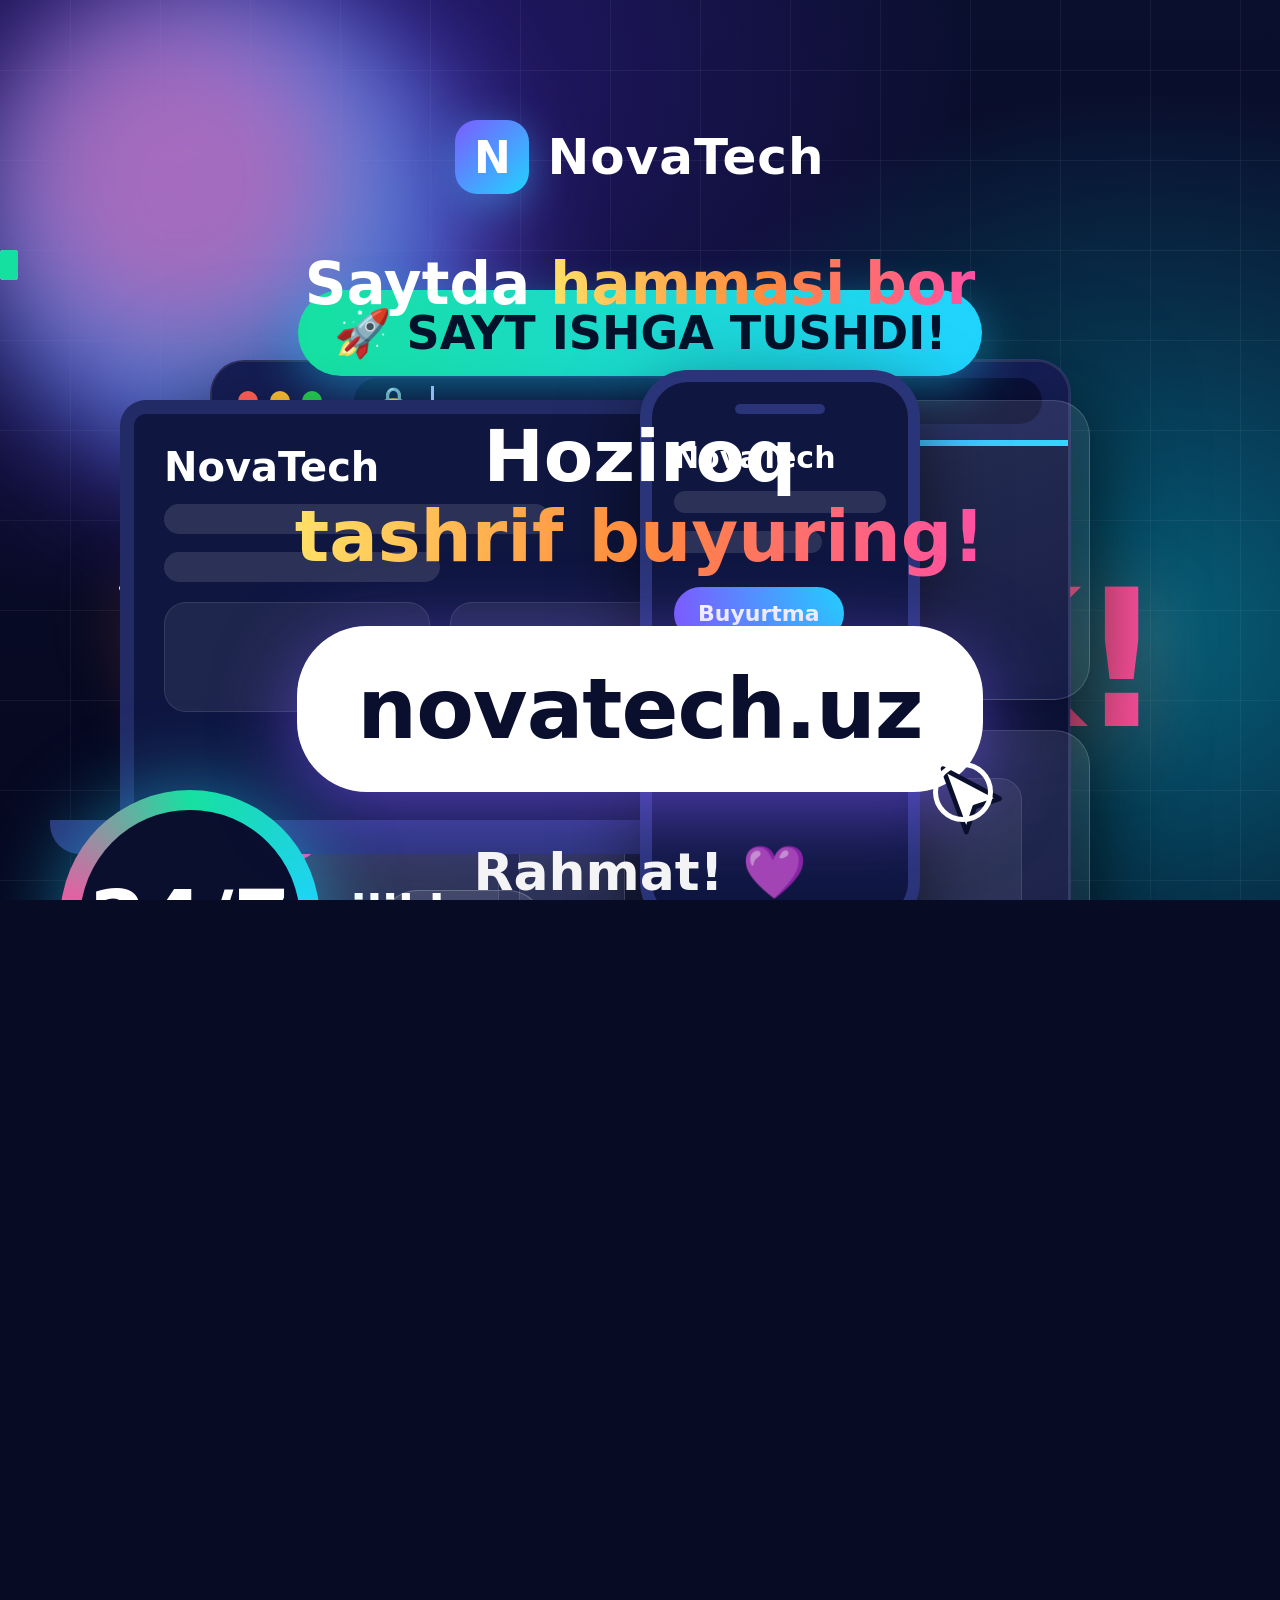
==== reels/scene.html @ 39eaf409 "Add 30s Instagram Reels: new website launch (Uzbek dialogue) Co-Authored-By: Claude Opus 5.5 <norepl" ====
<!doctype html>
<html><head><meta charset="utf-8">
<style>
@font-face{font-family:Inter;src:local("Inter")}
*{box-sizing:border-box;margin:0;padding:0}
html,body{width:1080px;height:1920px;overflow:hidden;background:#070b24;font-family:Inter,"DejaVu Sans",sans-serif;color:#fff}
#stage{position:absolute;inset:0;overflow:hidden}
.abs{position:absolute}
#bg{inset:0;background:radial-gradient(1200px 900px at 20% 10%,#2b1a7a 0%,transparent 60%),radial-gradient(1000px 900px at 90% 70%,#06607a 0%,transparent 60%),linear-gradient(180deg,#0a0f2e,#060820)}
.blob{border-radius:50%;filter:blur(60px);opacity:.55}
#grid{inset:-200px;background-image:linear-gradient(rgba(255,255,255,.05) 1px,transparent 1px),linear-gradient(90deg,rgba(255,255,255,.05) 1px,transparent 1px);background-size:90px 90px}
/* logo */
#logo{left:0;right:0;top:120px;display:flex;justify-content:center;align-items:center;gap:18px}
.mark{width:74px;height:74px;border-radius:22px;background:linear-gradient(135deg,#7c5cff,#20d3ff);display:grid;place-items:center;font-weight:900;font-size:44px;box-shadow:0 10px 40px rgba(64,180,255,.45)}
.brand{font-size:50px;font-weight:800;letter-spacing:1px}
.scene{left:0;right:0;top:250px;height:820px;display:flex;align-items:center;justify-content:center}
/* scene1 */
#yang{font-size:190px;font-weight:900;letter-spacing:-4px;background:linear-gradient(90deg,#ffe066,#ff8a3d,#ff4fa3);-webkit-background-clip:text;color:transparent;filter:drop-shadow(0 12px 40px rgba(255,120,80,.45))}
.ray{width:14px;height:120px;border-radius:7px;background:linear-gradient(#ffe066,#ff4fa3);left:50%;top:50%;transform-origin:50% 0}
#s1sub{top:640px;left:0;right:0;text-align:center;font-size:50px;font-weight:700}
#s1sub span{display:inline-block;padding:14px 34px;border-radius:40px;background:rgba(5,8,30,.8);border:2px solid rgba(255,255,255,.18)}
/* browser */
#browser{width:860px;height:600px;border-radius:34px;background:#0f1640;border:2px solid rgba(255,255,255,.12);box-shadow:0 40px 120px rgba(0,0,0,.6),0 0 0 1px rgba(124,92,255,.3);overflow:hidden}
.bar{height:78px;background:#151d52;display:flex;align-items:center;padding:0 26px;gap:12px}
.dot{width:20px;height:20px;border-radius:50%}
.url{margin-left:20px;flex:1;height:46px;border-radius:23px;background:#0a1036;display:flex;align-items:center;padding:0 22px;font-size:28px;color:#b9c4ff;gap:10px}
.prog{height:6px;background:linear-gradient(90deg,#7c5cff,#20d3ff)}
.hero{padding:40px 46px}
.hline{height:30px;border-radius:15px;background:rgba(255,255,255,.12);margin-bottom:18px}
.btn{display:inline-block;padding:18px 40px;border-radius:40px;background:linear-gradient(90deg,#7c5cff,#20d3ff);font-weight:800;font-size:30px;margin-top:16px}
.tiles{display:flex;gap:20px;margin-top:34px}
.tile{flex:1;height:150px;border-radius:22px;background:rgba(255,255,255,.07);border:1px solid rgba(255,255,255,.1)}
#launch{left:0;right:0;top:40px;text-align:center}
.pill{display:inline-block;padding:16px 36px;border-radius:50px;background:linear-gradient(90deg,#16e0a0,#20d3ff);color:#04112a;font-weight:900;font-size:46px;box-shadow:0 14px 50px rgba(32,211,255,.45)}
#rocket{font-size:150px}
.conf{width:18px;height:30px;border-radius:4px}
/* features */
#feat{width:900px;display:grid;grid-template-columns:1fr 1fr;gap:30px}
.card{height:300px;border-radius:36px;padding:34px;background:linear-gradient(160deg,rgba(255,255,255,.12),rgba(255,255,255,.03));border:1.5px solid rgba(255,255,255,.16);box-shadow:0 20px 60px rgba(0,0,0,.35)}
.ic{width:96px;height:96px;border-radius:28px;display:grid;place-items:center;font-size:54px;margin-bottom:24px}
.ct{font-size:46px;font-weight:800}
.cs{font-size:28px;opacity:.7;margin-top:8px}
#ftitle{top:0;left:0;right:0;text-align:center;font-size:58px;font-weight:800}
/* devices */
#laptop{width:640px;height:420px;border-radius:26px 26px 0 0;background:#0f1640;border:14px solid #222b66;border-bottom:none}
#laptopbase{width:780px;height:34px;border-radius:0 0 30px 30px;background:#2a3478}
#phone{width:280px;height:560px;border-radius:48px;background:#0f1640;border:12px solid #2a3478;box-shadow:0 30px 80px rgba(0,0,0,.6);overflow:hidden}
.scr{padding:22px}
#b247{width:260px;height:260px;border-radius:50%;background:conic-gradient(#16e0a0,#20d3ff,#7c5cff,#ff4fa3,#16e0a0);display:grid;place-items:center;box-shadow:0 0 80px rgba(32,211,255,.5)}
#b247 div{width:220px;height:220px;border-radius:50%;background:#0a0f2e;display:grid;place-items:center;font-size:82px;font-weight:900}
.chip{padding:16px 30px;border-radius:40px;background:rgba(255,255,255,.1);border:1.5px solid rgba(255,255,255,.2);font-size:36px;font-weight:700}
/* cta */
#ctaurl{padding:34px 60px;border-radius:70px;background:#fff;color:#0a0f2e;font-size:84px;font-weight:900;letter-spacing:-1px;box-shadow:0 20px 80px rgba(124,92,255,.6)}
#cursor{width:80px;height:80px}
#ctah{font-size:72px;font-weight:900;text-align:center;line-height:1.1}
.grad{background:linear-gradient(90deg,#ffe066,#ff8a3d,#ff4fa3);-webkit-background-clip:text;color:transparent}
/* subtitle + characters */
#sub{left:70px;right:70px;top:1085px;min-height:150px;display:flex;align-items:center;justify-content:center}
#subbox{padding:24px 38px;border-radius:34px;background:rgba(5,8,30,.72);border:2px solid rgba(255,255,255,.14);font-size:44px;font-weight:700;line-height:1.28;text-align:center;box-shadow:0 14px 40px rgba(0,0,0,.4)}
#subbox b{color:#ffe066}
.who{font-size:28px;font-weight:800;letter-spacing:2px;text-transform:uppercase;margin-bottom:6px}
.char{top:1305px;width:330px;height:360px}
.nm{position:absolute;left:0;right:0;bottom:-6px;text-align:center}
.nm span{display:inline-block;padding:8px 26px;border-radius:24px;font-size:30px;font-weight:800}
</style></head>
<body><div id="stage">
<div id="bg" class="abs"></div>
<div id="grid" class="abs"></div>
<div class="abs blob" id="blob1" style="width:500px;height:500px;background:#7c5cff"></div>
<div class="abs blob" id="blob2" style="width:420px;height:420px;background:#20d3ff"></div>
<div class="abs blob" id="blob3" style="width:360px;height:360px;background:#ff4fa3"></div>

<div id="logo" class="abs"><div class="mark">N</div><div class="brand" id="brandName">NovaTech</div></div>

<!-- Scene 1 -->
<div id="s1" class="abs scene">
  <div id="rays" class="abs" style="left:0;top:0;width:100%;height:100%"></div>
  <div id="yang">YANGILIK!</div>
  <div id="s1sub" class="abs"><span>Siz uchun katta xabar 📣</span></div>
</div>

<!-- Scene 2 -->
<div id="s2" class="abs scene">
  <div id="launch" class="abs"><span class="pill" id="pill">🚀 SAYT ISHGA TUSHDI!</span></div>
  <div id="browser">
    <div class="bar"><div class="dot" style="background:#ff5f57"></div><div class="dot" style="background:#febc2e"></div><div class="dot" style="background:#28c840"></div>
      <div class="url">🔒 <span id="typed"></span><span id="caret" style="width:3px;height:30px;background:#b9c4ff;display:inline-block"></span></div></div>
    <div class="prog" id="prog"></div>
    <div class="hero" id="hero">
      <div style="font-size:54px;font-weight:900;margin-bottom:12px" id="htitle">Xush kelibsiz!</div>
      <div class="hline" style="width:80%"></div><div class="hline" style="width:60%"></div>
      <div class="btn">Buyurtma berish</div>
      <div class="tiles"><div class="tile"></div><div class="tile"></div><div class="tile"></div></div>
    </div>
  </div>
  <div id="confetti" class="abs" style="inset:0"></div>
</div>

<!-- Scene 3 -->
<div id="s3" class="abs scene" style="flex-direction:column">
  <div id="ftitle" class="abs">Saytda <span class="grad">hammasi bor</span></div>
  <div id="feat" style="margin-top:110px">
    <div class="card"><div class="ic" style="background:#7c5cff">🛠️</div><div class="ct">Xizmatlar</div><div class="cs">To'liq ro'yxat</div></div>
    <div class="card"><div class="ic" style="background:#ff8a3d">💰</div><div class="ct">Narxlar</div><div class="cs">Ochiq va aniq</div></div>
    <div class="card"><div class="ic" style="background:#ff4fa3">📰</div><div class="ct">Yangiliklar</div><div class="cs">Doim yangi</div></div>
    <div class="card"><div class="ic" style="background:#16e0a0">🛒</div><div class="ct">Onlayn buyurtma</div><div class="cs">Bir necha daqiqada</div></div>
  </div>
</div>

<!-- Scene 4 -->
<div id="s4" class="abs scene">
  <div class="abs" id="lapwrap" style="left:120px;top:150px">
    <div id="laptop"><div class="hero" style="padding:30px"><div style="font-size:40px;font-weight:900;margin-bottom:14px">NovaTech</div><div class="hline" style="width:70%"></div><div class="hline" style="width:50%"></div><div class="tiles" style="margin-top:20px"><div class="tile" style="height:110px"></div><div class="tile" style="height:110px"></div></div></div></div>
    <div id="laptopbase" style="margin-left:-70px"></div>
  </div>
  <div class="abs" id="phwrap" style="left:640px;top:120px">
    <div id="phone"><div class="scr"><div style="width:90px;height:10px;border-radius:5px;background:#2a3478;margin:0 auto 26px"></div>
      <div style="font-size:30px;font-weight:900;margin-bottom:16px">NovaTech</div><div class="hline" style="height:22px"></div><div class="hline" style="height:22px;width:70%"></div>
      <div class="btn" style="font-size:22px;padding:14px 24px">Buyurtma</div>
      <div class="tile" style="height:120px;margin-top:22px"></div></div></div>
  </div>
  <div class="abs" id="b247wrap" style="left:60px;top:540px"><div id="b247"><div>24/7</div></div></div>
  <div class="abs chip" id="chip1" style="left:380px;top:640px">⚡ Tez</div>
  <div class="abs chip" id="chip2" style="left:620px;top:720px">📱 Har qurilmada</div>
</div>

<!-- Scene 5 -->
<div id="s5" class="abs scene" style="flex-direction:column;gap:50px">
  <div id="ctah">Hoziroq<br><span class="grad">tashrif buyuring!</span></div>
  <div style="position:relative"><div id="ctaurl"><span id="dom">novatech.uz</span></div>
    <svg id="cursor" class="abs" viewBox="0 0 24 24" style="right:-30px;bottom:-50px"><path d="M3 2l7 19 2.5-7.5L20 11z" fill="#fff" stroke="#0a0f2e" stroke-width="1.4" stroke-linejoin="round"/></svg>
    <div id="ripple" class="abs" style="width:60px;height:60px;border-radius:50%;border:5px solid #fff;right:-10px;bottom:-30px"></div></div>
  <div id="thanks" style="font-size:52px;font-weight:800;opacity:.95">Rahmat! 💜</div>
</div>

<div id="sub" class="abs"><div id="subbox"></div></div>

<!-- characters -->
<div class="abs char" id="cM" style="left:70px"><svg viewBox="0 0 330 360" width="330" height="360">
  <ellipse cx="165" cy="350" rx="120" ry="12" fill="rgba(0,0,0,.35)"/>
  <g id="mBody"><path d="M45 360 Q50 250 165 240 Q280 250 285 360Z" fill="#7c5cff"/><path d="M140 245 L165 300 L190 245Z" fill="#fff"/>
  <g id="mHead"><path d="M78 150 Q70 50 165 45 Q262 50 252 150 Q262 230 240 250 L90 250 Q68 230 78 150Z" fill="#2b1608"/>
  <rect x="148" y="200" width="34" height="46" rx="12" fill="#e9b48f"/>
  <ellipse cx="165" cy="150" rx="72" ry="84" fill="#f2c4a0"/>
  <path d="M93 130 Q110 60 175 70 Q230 72 240 135 Q225 95 170 95 Q120 95 93 130Z" fill="#2b1608"/>
  <circle cx="165" cy="48" r="30" fill="#2b1608"/>
  <ellipse cx="96" cy="160" rx="10" ry="16" fill="#e9b48f"/><ellipse cx="234" cy="160" rx="10" ry="16" fill="#e9b48f"/>
  <circle cx="96" cy="178" r="5" fill="#ffd34d"/><circle cx="234" cy="178" r="5" fill="#ffd34d"/>
  <g id="mEyes"><ellipse cx="138" cy="150" rx="8" ry="10" fill="#1b1030"/><ellipse cx="192" cy="150" rx="8" ry="10" fill="#1b1030"/></g>
  <path d="M124 128 Q138 120 152 128" stroke="#2b1608" stroke-width="5" fill="none" stroke-linecap="round"/><path d="M178 128 Q192 120 206 128" stroke="#2b1608" stroke-width="5" fill="none" stroke-linecap="round"/>
  <ellipse cx="118" cy="182" rx="13" ry="8" fill="#ff8fa3" opacity=".55"/><ellipse cx="212" cy="182" rx="13" ry="8" fill="#ff8fa3" opacity=".55"/>
  <ellipse id="mMouth" cx="165" cy="196" rx="16" ry="4" fill="#9c2742"/></g></g>
  </svg><div class="nm"><span style="background:#7c5cff">Madina</span></div></div>

<div class="abs char" id="cS" style="right:70px"><svg viewBox="0 0 330 360" width="330" height="360">
  <ellipse cx="165" cy="350" rx="120" ry="12" fill="rgba(0,0,0,.35)"/>
  <g id="sBody"><path d="M45 360 Q50 250 165 240 Q280 250 285 360Z" fill="#0aa6c9"/><path d="M135 243 L165 290 L195 243Z" fill="#fff"/><path d="M158 262 L172 262 L176 330 L165 345 L154 330Z" fill="#0a0f2e"/>
  <g id="sHead"><rect x="148" y="200" width="34" height="46" rx="12" fill="#c98c62"/>
  <ellipse cx="165" cy="150" rx="70" ry="82" fill="#dca37a"/>
  <path d="M95 135 Q90 60 165 58 Q245 60 236 135 Q228 100 200 92 Q160 110 110 100 Q100 115 95 135Z" fill="#1a1a2e"/>
  <ellipse cx="96" cy="158" rx="10" ry="16" fill="#c98c62"/><ellipse cx="234" cy="158" rx="10" ry="16" fill="#c98c62"/>
  <g id="sEyes"><ellipse cx="138" cy="150" rx="8" ry="10" fill="#1b1030"/><ellipse cx="192" cy="150" rx="8" ry="10" fill="#1b1030"/></g>
  <path d="M122 126 L154 124" stroke="#1a1a2e" stroke-width="7" stroke-linecap="round"/><path d="M176 124 L208 126" stroke="#1a1a2e" stroke-width="7" stroke-linecap="round"/>
  <ellipse id="sMouth" cx="165" cy="196" rx="16" ry="4" fill="#7a2030"/></g></g>
  </svg><div class="nm"><span style="background:#0aa6c9">Sardor</span></div></div>
</div>

<script>
const $=id=>document.getElementById(id);
const clamp=(x,a=0,b=1)=>Math.max(a,Math.min(b,x));
const lerp=(a,b,x)=>a+(b-a)*x;
const eo=x=>1-Math.pow(1-clamp(x),3);
const eback=x=>{x=clamp(x);const c1=1.70158,c3=c1+1;return 1+c3*Math.pow(x-1,3)+c1*Math.pow(x-1,2)};
const prog=(t,a,d)=>clamp((t-a)/d);
let TL=null;
// confetti + rays setup (deterministic)
function rnd(s){return()=>{s=(s*16807)%2147483647;return s/2147483647}}
const R=rnd(7), conf=[];
const colors=['#ffe066','#ff4fa3','#20d3ff','#16e0a0','#7c5cff','#ff8a3d'];
for(let i=0;i<70;i++){const d=document.createElement('div');d.className='abs conf';d.style.background=colors[i%6];$('confetti').appendChild(d);
  conf.push({el:d,a:R()*Math.PI*2,v:500+R()*700,rot:R()*720-360,dl:R()*0.25})}
const rays=[];for(let i=0;i<16;i++){const d=document.createElement('div');d.className='abs ray';$('rays').appendChild(d);rays.push(d)}

function sceneVis(el,t,a,b,kind){ // enter/exit
  const din=0.45,dout=0.35;
  if(t<a-0.01||t>b+dout){el.style.display='none';return 0}
  el.style.display='flex';
  const pi=eo(prog(t,a,din)), po=prog(t,b,dout);
  const s=lerp(0.85,1,pi)*lerp(1,1.08,po), y=lerp(80,0,pi)+lerp(0,-60,po);
  el.style.opacity=pi*(1-po); el.style.transform=`translateY(${y}px) scale(${s})`;
  return pi*(1-po);
}

window.render=function(t){
  const L=TL.lines, st=i=>L[i].start, en=i=>L[i].end;
  // background motion
  $('blob1').style.transform=`translate(${-100+80*Math.sin(t*.5)}px,${200+60*Math.cos(t*.4)}px)`;
  $('blob2').style.transform=`translate(${700+70*Math.cos(t*.45)}px,${900+80*Math.sin(t*.35)}px)`;
  $('blob3').style.transform=`translate(${600+90*Math.sin(t*.3+1)}px,${50+70*Math.cos(t*.5)}px)`;
  $('grid').style.transform=`translate(${(t*20)%90}px,${(t*30)%90}px)`;
  const lg=eback(prog(t,0.1,0.6));$('logo').style.opacity=clamp(t/0.4);$('logo').style.transform=`scale(${lerp(.6,1,lg)})`;

  // scene windows
  const S1=[0.15,st(1)-0.3],S2=[st(1)-0.3,st(3)-0.3],S3=[st(3)-0.3,st(5)-0.3],S4=[st(5)-0.3,st(7)-0.3],S5=[st(7)-0.3,99];
  // S1
  if(sceneVis($('s1'),t,...S1)){
    const p=eback(prog(t,0.3,0.55)); const pulse=1+0.04*Math.sin(t*9);
    $('yang').style.transform=`scale(${lerp(0.2,1,p)*pulse}) rotate(${lerp(-12,-3,p)}deg)`;
    rays.forEach((r,i)=>{const a=i/16*360+t*20;const len=lerp(0,1,eo(prog(t,0.4,0.6)));r.style.transform=`rotate(${a}deg) translateY(${260+30*Math.sin(t*6+i)}px) scaleY(${len})`;r.style.opacity=.55});
    const ps=eo(prog(t,1.2,0.5));$('s1sub').style.opacity=ps;$('s1sub').style.transform=`translateY(${lerp(30,0,ps)}px)`;
  }
  // S2 browser
  if(sceneVis($('s2'),t,...S2)){
    const dom=TL.domain, tp=prog(t,S2[0]+0.4,1.4); $('typed').textContent=dom.slice(0,Math.round(dom.length*tp));
    $('caret').style.opacity=(Math.floor(t*3)%2)?1:0;
    const lp=prog(t,st(2)-0.2,1.1); $('prog').style.width=(lp*100)+'%';$('prog').style.opacity=lp<1?1:0;
    $('hero').style.opacity=eo(prog(t,st(2)+0.7,0.4));
    const lt=st(2)+0.9, pp=eback(prog(t,lt,0.5));
    $('launch').style.opacity=clamp((t-lt)/0.2);$('pill').style.display='inline-block';$('pill').style.transform=`scale(${lerp(0.3,1,pp)})`;
    $('browser').style.transform=`translateY(${60+6*Math.sin(t*2)}px)`;
    conf.forEach(c=>{const k=t-lt-c.dl; if(k<0){c.el.style.opacity=0;return}
      const x=540+Math.cos(c.a)*c.v*k, y=400+Math.sin(c.a)*c.v*k*0.8+900*k*k;
      c.el.style.opacity=clamp(1-k/1.8);c.el.style.transform=`translate(${x}px,${y}px) rotate(${c.rot*k}deg)`});
  }
  // S3 features
  if(sceneVis($('s3'),t,...S3)){
    const cards=document.querySelectorAll('.card'), c0=st(4), cd=en(4)-c0;
    $('ftitle').style.opacity=eo(prog(t,S3[0]+0.2,0.4));
    cards.forEach((c,i)=>{const p=eback(prog(t,c0+0.15+i*cd*0.22,0.45));
      c.style.opacity=clamp(p*1.5);c.style.transform=`translateY(${lerp(120,0,p)+8*Math.sin(t*2+i)}px) scale(${lerp(.6,1,p)})`});
  }
  // S4 devices
  if(sceneVis($('s4'),t,...S4)){
    const a=S4[0];
    const pl=eo(prog(t,a+0.2,0.6)), pp=eback(prog(t,a+0.5,0.6));
    $('lapwrap').style.transform=`translateX(${lerp(-500,0,pl)}px)`;$('lapwrap').style.opacity=pl;
    $('phwrap').style.transform=`translateY(${lerp(500,0,pp)+10*Math.sin(t*2.2)}px) rotate(${lerp(20,6,pp)}deg)`;
    const b=eback(prog(t,en(6)-1.6,0.6));$('b247wrap').style.transform=`scale(${b}) rotate(${t*10}deg)`;
    $('b247wrap').querySelector('#b247 div').style.transform=`rotate(${-t*10}deg)`;
    const c1=eback(prog(t,st(6)+0.6,0.4)),c2=eback(prog(t,st(6)+1.5,0.4));
    $('chip1').style.transform=`scale(${c1})`;$('chip2').style.transform=`scale(${c2})`;
  }
  // S5 CTA
  if(sceneVis($('s5'),t,...S5)){
    const a=S5[0];
    const h=eback(prog(t,a+0.15,0.5));$('ctah').style.transform=`scale(${h})`;
    const u=eback(prog(t,a+0.35,0.5)), click=st(7)+0.9, cp=prog(t,click,0.25);
    const press=cp>0&&cp<1?1-0.08*Math.sin(cp*Math.PI):1;
    $('ctaurl').style.transform=`scale(${u*press*(1+0.02*Math.sin(t*5))})`;
    const cm=eo(prog(t,a+0.4,0.5));$('cursor').style.transform=`translate(${lerp(260,0,cm)}px,${lerp(200,0,cm)}px) scale(${cp>0&&cp<1?0.85:1})`;
    const rp=prog(t,click,0.6);$('ripple').style.opacity=rp>0&&rp<1?1-rp:0;$('ripple').style.transform=`scale(${1+rp*3})`;
    const th=eback(prog(t,st(8),0.5));$('thanks').style.opacity=clamp(th);$('thanks').style.transform=`scale(${lerp(.5,1,th)})`;
  }
  // subtitles
  let cur=null;for(const l of L){if(t>=l.start-0.12&&t<=l.end+0.22)cur=l}
  const sb=$('subbox');
  if(cur){
    const words=cur.text.replace(/novatech nuqta uz/i,TL.domain).split(' ');
    const fr=clamp((t-cur.start)/(cur.end-cur.start)); const nShown=Math.ceil(fr*words.length);
    const col=cur.who==='M'?'#b9a6ff':'#7fe7ff', name=cur.who==='M'?'Madina':'Sardor';
    sb.innerHTML=`<div class="who" style="color:${col}">${name}</div>`+words.map((w,i)=>i<nShown?`<b>${w}</b>`:w).join(' ');
    const p=eo(prog(t,cur.start-0.12,0.25));sb.style.opacity=p;sb.style.transform=`translateY(${lerp(20,0,p)}px) scale(${lerp(.95,1,p)})`;
    sb.style.display='block';sb.style.fontSize=(cur.text.length>80?39:44)+'px';
  } else sb.style.display='none';
  // characters
  const fi=Math.min(TL.env.M.length-1,Math.floor(t*TL.fps));
  [['M','m','cM'],['S','s','cS']].forEach(([k,p,id],j)=>{
    const e=clamp(TL.env[k][fi]||0,0,1.1); const speaking=cur&&cur.who===k;
    const ent=eback(prog(t,0.2+j*0.2,0.6));
    const sc=speaking?1.06:0.94;
    $(id).style.transform=`translateY(${lerp(400,0,ent)+(speaking?-6*Math.abs(Math.sin(t*7)):0)}px) scale(${sc})`;
    $(id).style.opacity=speaking||!cur?1:0.75;
    $(p+'Mouth').setAttribute('ry',4+e*16);$(p+'Mouth').setAttribute('rx',16-e*3);
    const blink=((t+j*1.3)%3.2)<0.12;$(p+'Eyes').setAttribute('transform',blink?'translate(0,150) scale(1,0.1) translate(0,-150)':'');
    $(p+'Head').setAttribute('transform',`rotate(${(speaking?3:1.2)*Math.sin(t*(speaking?4:1.5)+j)} 165 200)`);
  });
};
window.init=function(tl){TL=tl;$('brandName').textContent=tl.brand;$('dom').textContent=tl.domain;document.querySelector('.mark').textContent=tl.brand[0];};
</script></body></html>
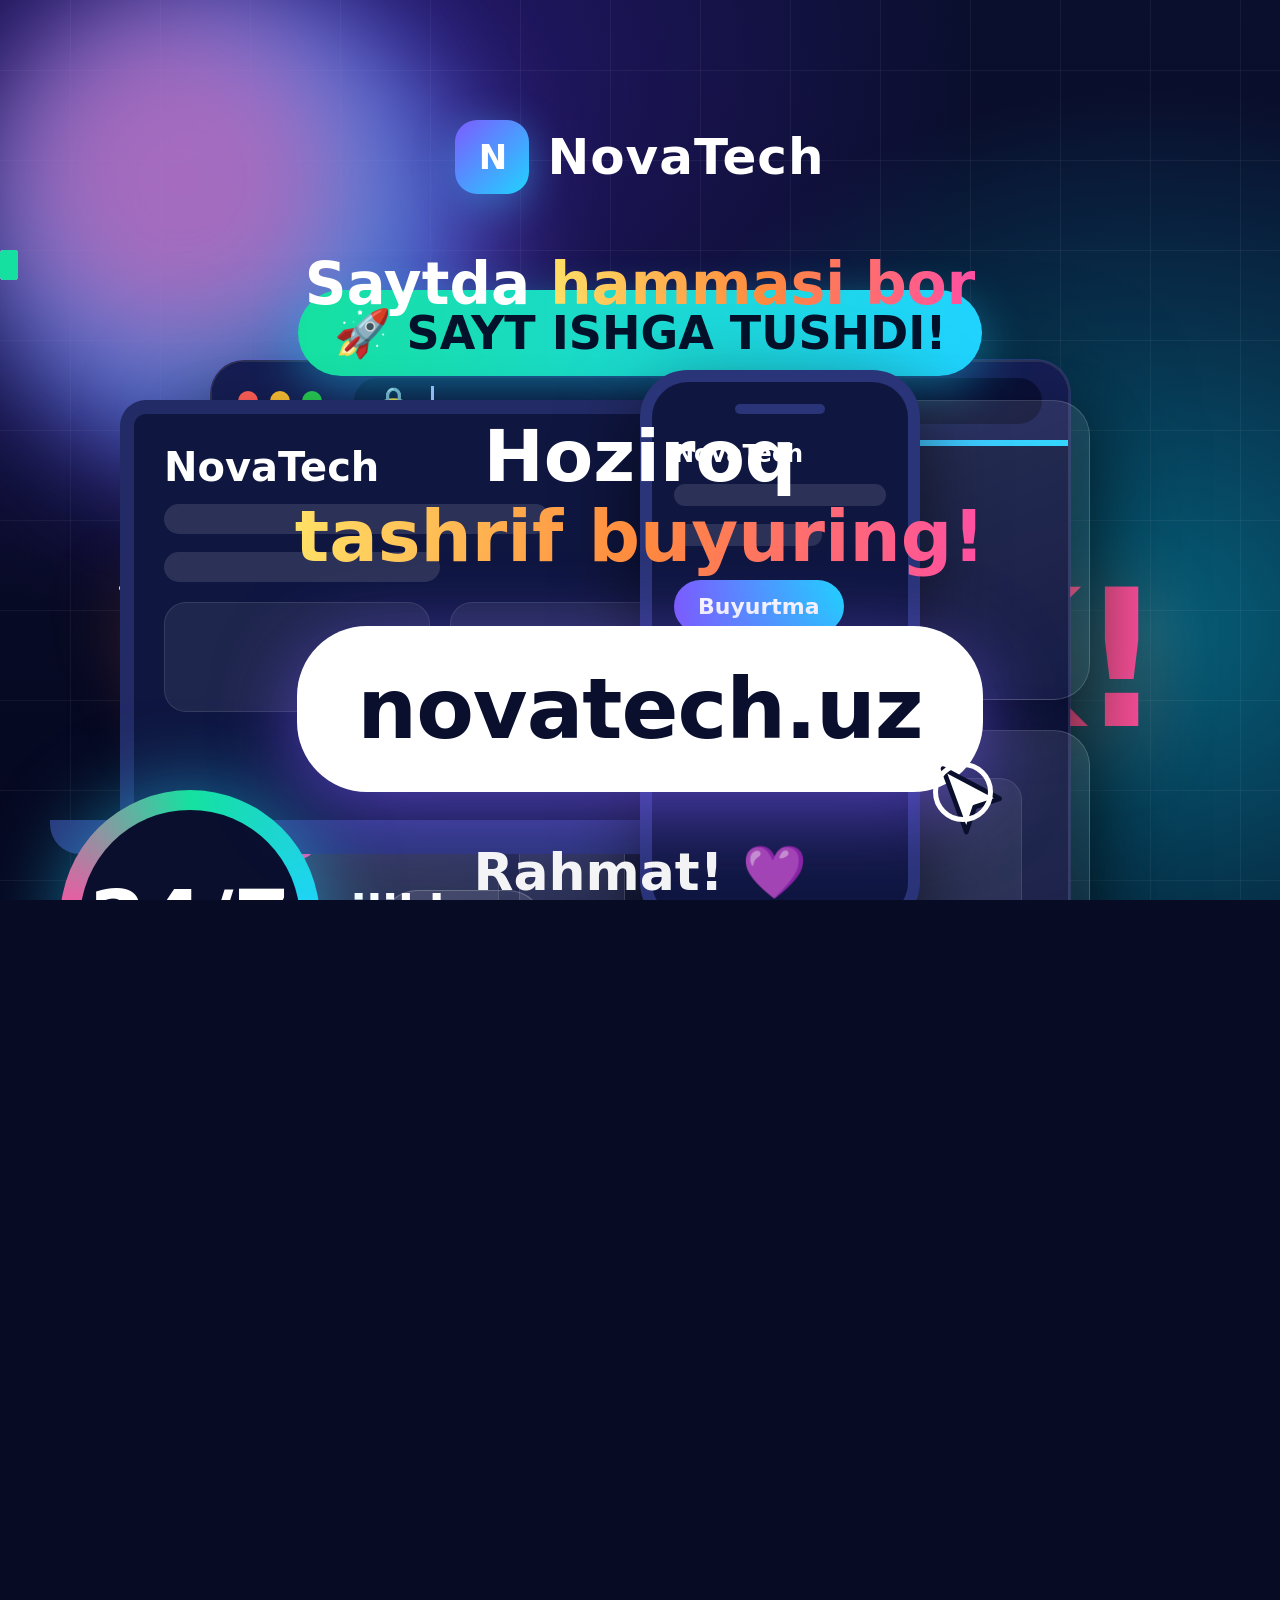
==== commit 759c597d: "Reels: rebrand to Akson & Megavit (aksonmegavit.uz) Co-Authored-By: Claude Opus 5.5 <noreply@anthrop" ====
--- a/reels/scene.html
+++ b/reels/scene.html
@@ -11,7 +11,7 @@
 #grid{inset:-200px;background-image:linear-gradient(rgba(255,255,255,.05) 1px,transparent 1px),linear-gradient(90deg,rgba(255,255,255,.05) 1px,transparent 1px);background-size:90px 90px}
 /* logo */
 #logo{left:0;right:0;top:120px;display:flex;justify-content:center;align-items:center;gap:18px}
-.mark{width:74px;height:74px;border-radius:22px;background:linear-gradient(135deg,#7c5cff,#20d3ff);display:grid;place-items:center;font-weight:900;font-size:44px;box-shadow:0 10px 40px rgba(64,180,255,.45)}
+.mark{width:74px;font-size:34px!important;letter-spacing:-1px;height:74px;border-radius:22px;background:linear-gradient(135deg,#7c5cff,#20d3ff);display:grid;place-items:center;font-weight:900;font-size:44px;box-shadow:0 10px 40px rgba(64,180,255,.45)}
 .brand{font-size:50px;font-weight:800;letter-spacing:1px}
 .scene{left:0;right:0;top:250px;height:820px;display:flex;align-items:center;justify-content:center}
 /* scene1 */
@@ -110,12 +110,12 @@
 <!-- Scene 4 -->
 <div id="s4" class="abs scene">
   <div class="abs" id="lapwrap" style="left:120px;top:150px">
-    <div id="laptop"><div class="hero" style="padding:30px"><div style="font-size:40px;font-weight:900;margin-bottom:14px">NovaTech</div><div class="hline" style="width:70%"></div><div class="hline" style="width:50%"></div><div class="tiles" style="margin-top:20px"><div class="tile" style="height:110px"></div><div class="tile" style="height:110px"></div></div></div></div>
+    <div id="laptop"><div class="hero" style="padding:30px"><div class="bn" style="font-size:40px;font-weight:900;margin-bottom:14px">NovaTech</div><div class="hline" style="width:70%"></div><div class="hline" style="width:50%"></div><div class="tiles" style="margin-top:20px"><div class="tile" style="height:110px"></div><div class="tile" style="height:110px"></div></div></div></div>
     <div id="laptopbase" style="margin-left:-70px"></div>
   </div>
   <div class="abs" id="phwrap" style="left:640px;top:120px">
     <div id="phone"><div class="scr"><div style="width:90px;height:10px;border-radius:5px;background:#2a3478;margin:0 auto 26px"></div>
-      <div style="font-size:30px;font-weight:900;margin-bottom:16px">NovaTech</div><div class="hline" style="height:22px"></div><div class="hline" style="height:22px;width:70%"></div>
+      <div class="bn" style="font-size:24px;font-weight:900;margin-bottom:16px;white-space:nowrap">NovaTech</div><div class="hline" style="height:22px"></div><div class="hline" style="height:22px;width:70%"></div>
       <div class="btn" style="font-size:22px;padding:14px 24px">Buyurtma</div>
       <div class="tile" style="height:120px;margin-top:22px"></div></div></div>
   </div>
@@ -255,7 +255,7 @@
   let cur=null;for(const l of L){if(t>=l.start-0.12&&t<=l.end+0.22)cur=l}
   const sb=$('subbox');
   if(cur){
-    const words=cur.text.replace(/novatech nuqta uz/i,TL.domain).split(' ');
+    const words=cur.text.replace(/\S+ nuqta uz/i,TL.domain).split(' ');
     const fr=clamp((t-cur.start)/(cur.end-cur.start)); const nShown=Math.ceil(fr*words.length);
     const col=cur.who==='M'?'#b9a6ff':'#7fe7ff', name=cur.who==='M'?'Madina':'Sardor';
     sb.innerHTML=`<div class="who" style="color:${col}">${name}</div>`+words.map((w,i)=>i<nShown?`<b>${w}</b>`:w).join(' ');
@@ -275,5 +275,5 @@
     $(p+'Head').setAttribute('transform',`rotate(${(speaking?3:1.2)*Math.sin(t*(speaking?4:1.5)+j)} 165 200)`);
   });
 };
-window.init=function(tl){TL=tl;$('brandName').textContent=tl.brand;$('dom').textContent=tl.domain;document.querySelector('.mark').textContent=tl.brand[0];};
+window.init=function(tl){TL=tl;$('brandName').textContent=tl.brand;$('dom').textContent=tl.domain;document.querySelector('.mark').textContent=tl.mark;document.querySelectorAll('.bn').forEach(e=>e.textContent=tl.brand);};
 </script></body></html>
